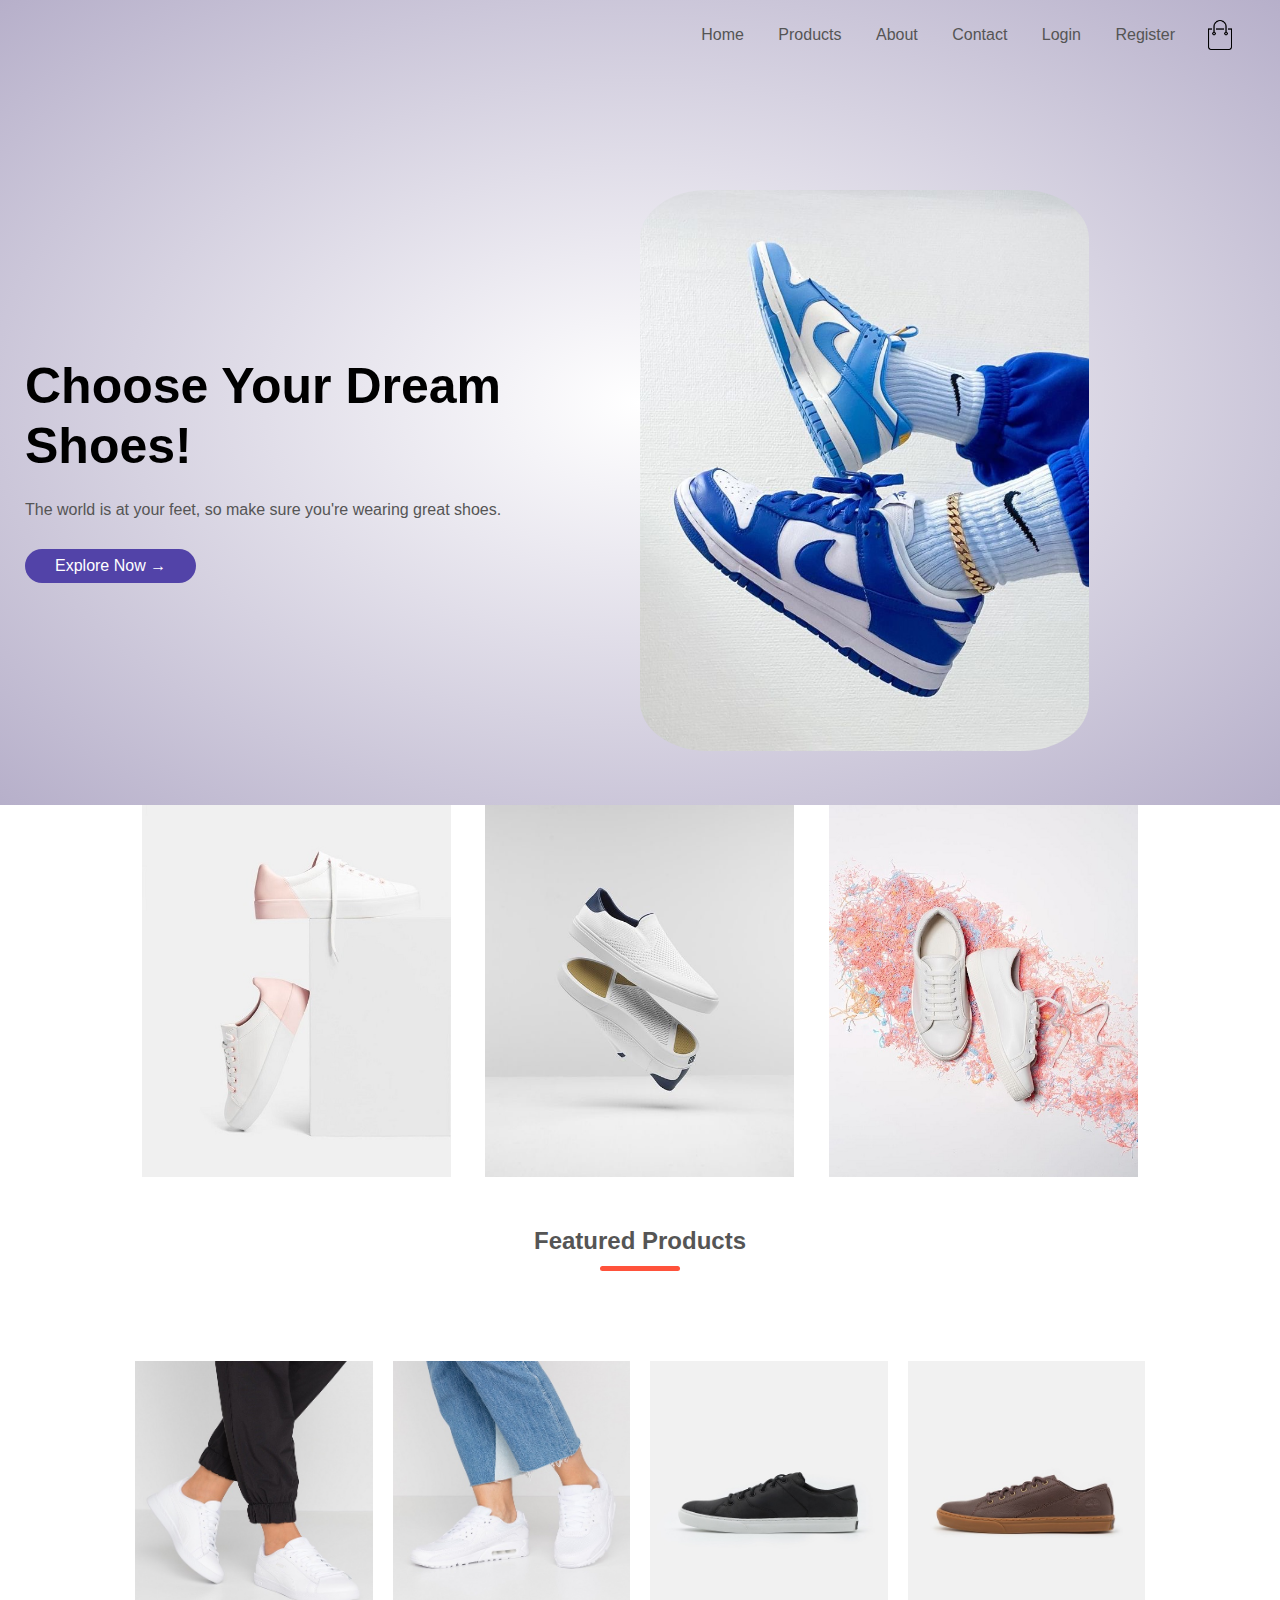
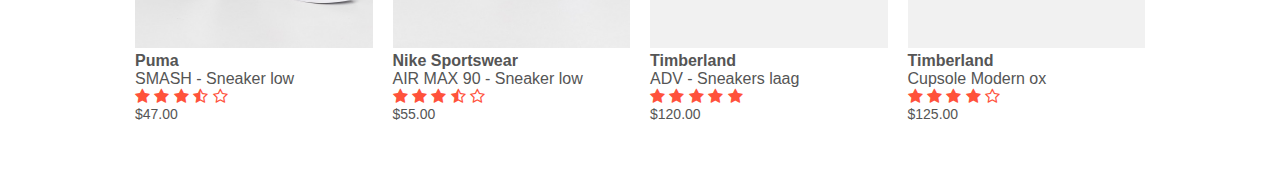
==== index.html @ d2e4b567 "add featured products" ====
<!DOCTYPE html>
<html lang="en">
    <head>
        <meta charset ="UTF-8">
        <title> ShoezZ Store</title>
        <link rel ="stylesheet" href="style.css">
        <link rel="stylesheet" href="https://stackpath.bootstrapcdn.com/font-awesome/4.7.0/css/font-awesome.min.css">
    </head>

    <body>

        <div class="header">

        <div class="container">
            <div class ="navbar">
                <nav>
                    <ul>
                        <li><a href ="">Home</a></li>
                        <li><a href ="">Products</a></li>
                        <li><a href ="">About</a></li>
                        <li><a href ="">Contact</a></li>
                        <li><a href ="">Login</a></li>
                        <li><a href ="">Register</a></li>
                    </ul>
                </nav>
                <img src="images/cart.png" width="30px" height="30px">
                </div>
                <div class="row">
                    <div class="col-1">
                        <h1>Choose Your Dream Shoes!</h1>
                        <p>The world is at your feet, so make sure you're wearing great shoes.</p>
                        <a href = "" class="btn" >Explore Now  &#8594;</a>
                    </div>
                    <div class="col-1">
                    <img src="images/image8.jpg" >
                    </div>
                </div>
        </div>
    </div>
       <!---- featured categories ---->

       <div class="categories">
           <div class="small-container">
            <div class="row">
                <div class="col-2">
                      <img src="images/image3.jpg">
                </div>
                <div class="col-2">
                      <img src="images/image4.jpg">
                  </div>
                  <div class="col-2">
                      <img src="images/image6.jpg">
                  </div>
            </div>
           </div>
           
       </div>

          <!---- featured products ---->
          <div class ="small-container"> 
              <h2 class="title">Featured Products</h2>
              <div class="row">
                  <div class="col-3">
                    <img src="images/product1.jpg" >
                    <h4><b>Puma</b> <br>SMASH - Sneaker low</h4>
                    <div class="rating">
                        <i class="fa fa-star"></i>
                        <i class="fa fa-star"></i>
                        <i class="fa fa-star"></i>
                        <i class="fa fa-star-half-o"></i>
                        <i class="fa fa-star-o"></i>
                    </div>
                    <p>$47.00</p>
                </div>
                <div class="col-3">
                    <img src="images/product2.jpg" >
                    <h4><b>Nike Sportswear </b><br>AIR MAX 90 - Sneaker low</h4>
                    <div class="rating">
                        <i class="fa fa-star"></i>
                        <i class="fa fa-star"></i>
                        <i class="fa fa-star"></i>
                        <i class="fa fa-star-half-o"></i>
                        <i class="fa fa-star-o"></i>
                    </div>
                    <p>$55.00</p>
                </div>
                <div class="col-3">
                    <img src="images/product3.jpg" >
                    <h4><b>Timberland </b><br>ADV - Sneakers laag</h4>
                    <div class="rating">
                        <i class="fa fa-star"></i>
                        <i class="fa fa-star"></i>
                        <i class="fa fa-star"></i>
                        <i class="fa fa-star"></i>
                        <i class="fa fa-star"></i>
                    </div>
                    <p>$120.00</p>
                </div>
                <div class="col-3">
                    <img src="images/product4.jpg" >
                    <h4><b>Timberland </b><br>Cupsole Modern ox</h4>
                    <div class="rating">
                        <i class="fa fa-star"></i>
                        <i class="fa fa-star"></i>
                        <i class="fa fa-star"></i>
                        <i class="fa fa-star"></i>
                        <i class="fa fa-star-o"></i>
                    </div>
                    <p>$125.00</p>
                </div>
              </div>
          </div>



    </body>
</html>
---- style.css ----
*{
    margin: 0;
    padding: 0;
    box-sizing: border-box;
}
body{
  font-family: 'Lucida Sans', 'Lucida Sans Regular', 'Lucida Grande', 'Lucida Sans Unicode', Geneva, Verdana, sans-serif;
}
.navbar{
    display: flex;
    align-items:center;
    padding: 20px;
}
nav{
    flex: 1;
    text-align: right;
}
nav ul{
    display: inline-block;
    list-style-type: none;

}

nav ul li{
   /*making horizontal */
    display: inline-block;
    margin-right: 30px;
}

a{
    text-decoration: none;
    color: #555;
}

/*for whatever paragraph we write it will be this color*/
p{
    color: #555;
}

.container{
    max-width: 1300px;
    margin: auto;
    padding-left: 25px;
    padding-right: 25px;
}

.row{
    display: flex;
    align-items: center;
    flex-wrap: wrap;
    justify-content: space-around;
}

.col-1{
    flex-basis: 50%;
    min-width: 300px;
}

.col-1 img{
    max-width:73%;
    padding:50px 0 ;
  
    border-radius: 15%;
   
}

.col-1 h1{
    font-size: 50px;
    line-height: 60px;
    margin: 25px 0;
}

.btn{
    display: inline-block;
    background: hsl(249, 43%, 46%);
    color: #fff;
    padding: 8px 30px;
    margin: 30px 0;
    border-radius: 30px;
    transition: background 0.5s;
}

.btn:hover{
    background: hsl(209, 23%, 58%);
}

.header{
    background: radial-gradient(#fff, hsl(256, 20%, 74%));
}

.header .row {
    margin-top: 70px;

}

.categories{
    margin: 70 px 0;
}
.col-2{
    flex-basis: 30%;
    min-width: 250px;
    margin-bottom: 30px;
}
.col-2 img{
    width: 100%;
}
.small-container{
    max-width: 1080px;
    margin: auto;
    padding-left: 25px;
    padding-right: 25px;
}

.col-3{
    flex-basis: 25%;
    padding: 10px;
    min-width: 200px;
    margin-bottom: 50px;
    transition: transform 0.5s;
}

.col-3 img{
    width: 100%;
}

.title{
    text-align: center;
    margin: 0 auto 80px;
    position: relative;
    line-height: 60px;
    color: #555;
}

.title::after{
    content: '';
    background: #ff523b;
    width: 80px;
    height: 5px;
    border-radius: 5px;
    position: absolute;
    bottom: 0;
    left: 50%;
    transform: translateX(-50%);
}

h4{
    color: #555;
    font-weight: normal;
}
.col-3 p{
    font-size: 14px;

}
.rating .fa{
    color: #ff523b;
}

.col-3:hover{
    transform: translateY(-5px);
}
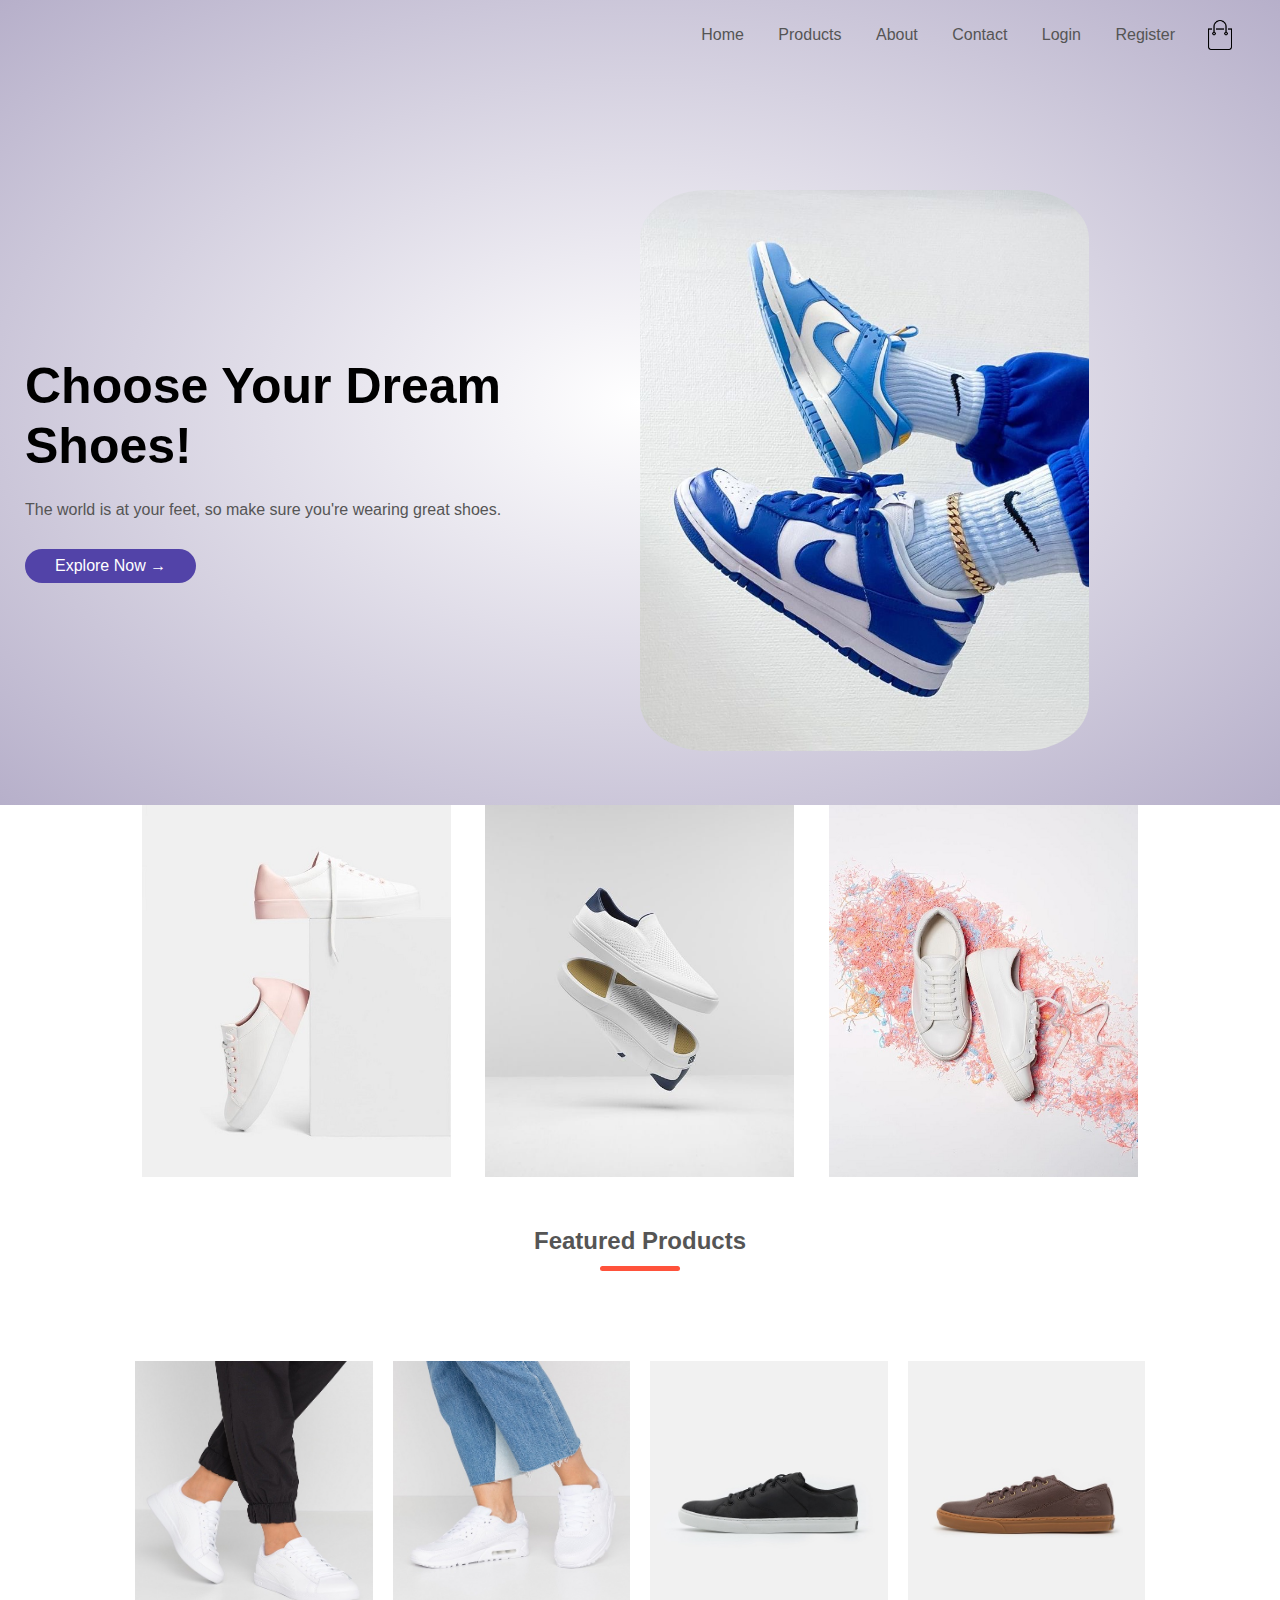
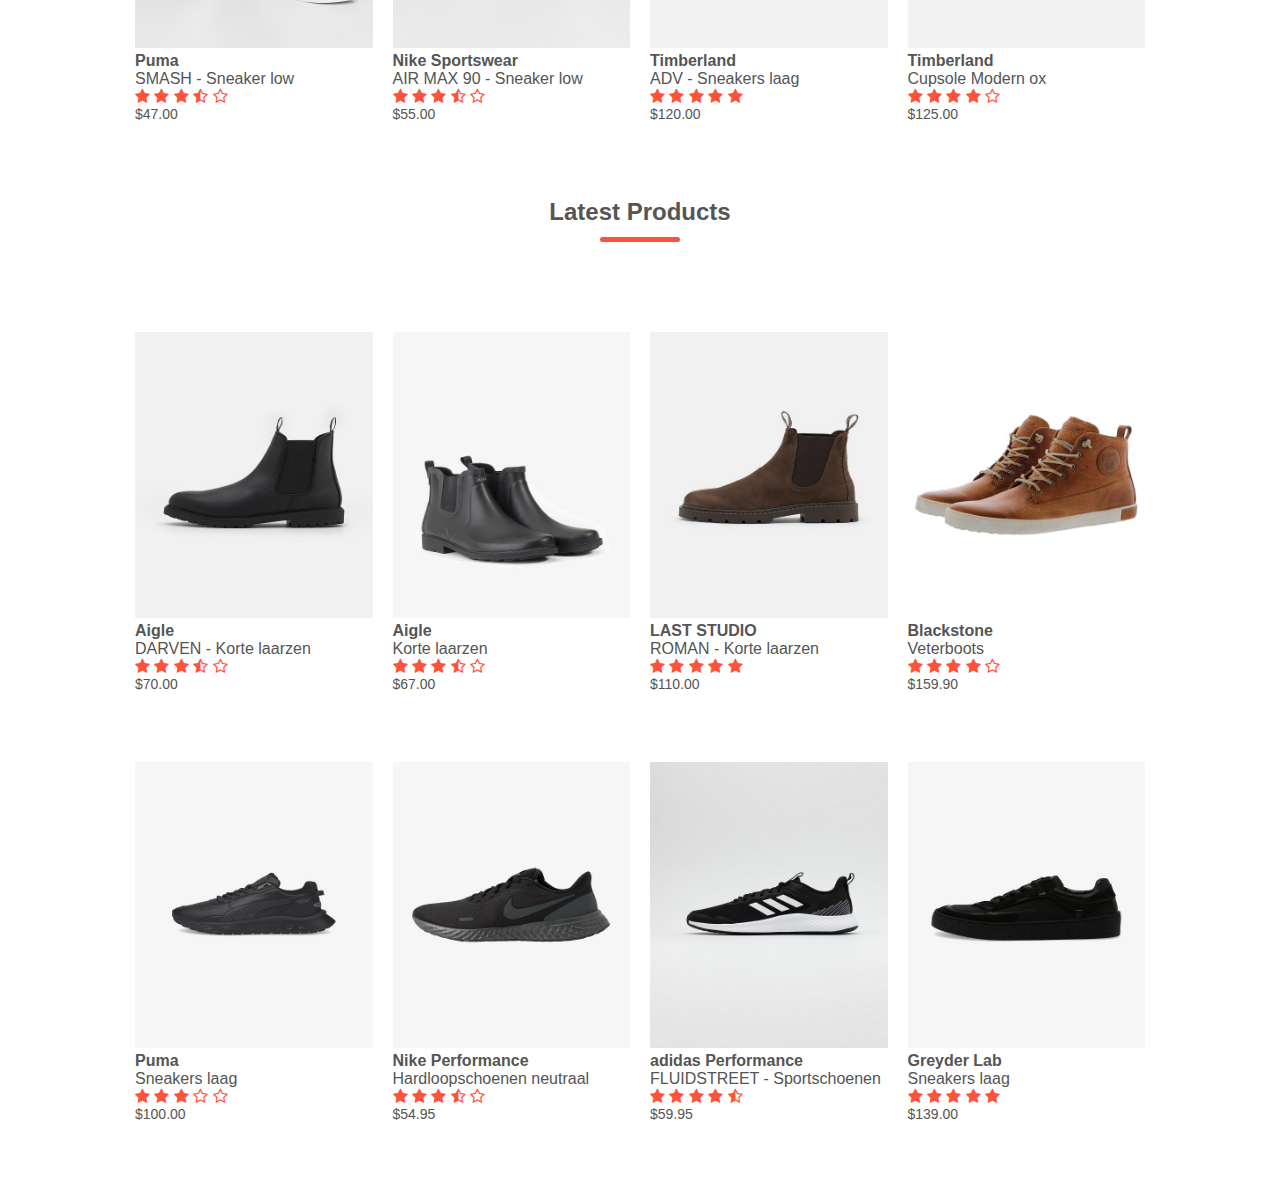
==== commit 7751f470: "design recent products" ====
--- a/index.html
+++ b/index.html
@@ -60,6 +60,7 @@
           <div class ="small-container"> 
               <h2 class="title">Featured Products</h2>
               <div class="row">
+
                   <div class="col-3">
                     <img src="images/product1.jpg" >
                     <h4><b>Puma</b> <br>SMASH - Sneaker low</h4>
@@ -108,7 +109,114 @@
                     </div>
                     <p>$125.00</p>
                 </div>
-              </div>
+              </div> 
+
+
+
+
+              <h2 class="title">Latest Products</h2>
+              <div class="row">
+
+                <div class="col-3">
+                  <img src="images/product5.jpg" >
+                  <h4><b>Aigle</b> <br>DARVEN - Korte laarzen</h4>
+                  <div class="rating">
+                      <i class="fa fa-star"></i>
+                      <i class="fa fa-star"></i>
+                      <i class="fa fa-star"></i>
+                      <i class="fa fa-star-half-o"></i>
+                      <i class="fa fa-star-o"></i>
+                  </div>
+                  <p>$70.00</p>
+              </div>
+              <div class="col-3">
+                  <img src="images/product6.jpg" >
+                  <h4><b>Aigle</b><br>Korte laarzen</h4>
+                  <div class="rating">
+                      <i class="fa fa-star"></i>
+                      <i class="fa fa-star"></i>
+                      <i class="fa fa-star"></i>
+                      <i class="fa fa-star-half-o"></i>
+                      <i class="fa fa-star-o"></i>
+                  </div>
+                  <p>$67.00</p>
+              </div>
+              <div class="col-3">
+                  <img src="images/product7.jpg" >
+                  <h4><b>LAST STUDIO </b><br>ROMAN - Korte laarzen</h4>
+                  <div class="rating">
+                      <i class="fa fa-star"></i>
+                      <i class="fa fa-star"></i>
+                      <i class="fa fa-star"></i>
+                      <i class="fa fa-star"></i>
+                      <i class="fa fa-star"></i>
+                  </div>
+                  <p>$110.00</p>
+              </div>
+              <div class="col-3">
+                  <img src="images/product8.jpg" >
+                  <h4><b>Blackstone </b><br>Veterboots</h4>
+                  <div class="rating">
+                      <i class="fa fa-star"></i>
+                      <i class="fa fa-star"></i>
+                      <i class="fa fa-star"></i>
+                      <i class="fa fa-star"></i>
+                      <i class="fa fa-star-o"></i>
+                  </div>
+                  <p>$159.90</p>
+              </div>
+
+            </div> 
+
+            <div class="row">
+            <div class="col-3">
+                <img src="images/product9.jpg" >
+                <h4><b>Puma</b> <br>Sneakers laag</h4>
+                <div class="rating">
+                    <i class="fa fa-star"></i>
+                    <i class="fa fa-star"></i>
+                    <i class="fa fa-star"></i>
+                    <i class="fa fa-star-o"></i>
+                    <i class="fa fa-star-o"></i>
+                </div>
+                <p>$100.00</p>
+            </div>
+            <div class="col-3">
+                <img src="images/product10.jpg" >
+                <h4><b>Nike Performance</b><br>Hardloopschoenen neutraal</h4>
+                <div class="rating">
+                    <i class="fa fa-star"></i>
+                    <i class="fa fa-star"></i>
+                    <i class="fa fa-star"></i>
+                    <i class="fa fa-star-half-o"></i>
+                    <i class="fa fa-star-o"></i>
+                </div>
+                <p>$54.95</p>
+            </div>
+            <div class="col-3">
+                <img src="images/product11.jpg" >
+                <h4><b>adidas Performance </b><br>FLUIDSTREET - Sportschoenen</h4>
+                <div class="rating">
+                    <i class="fa fa-star"></i>
+                    <i class="fa fa-star"></i>
+                    <i class="fa fa-star"></i>
+                    <i class="fa fa-star"></i>
+                    <i class="fa fa-star-half-o"></i>
+                </div>
+                <p>$59.95</p>
+            </div>
+            <div class="col-3">
+                <img src="images/product12.jpg" >
+                <h4><b>Greyder Lab </b><br>Sneakers laag</h4>
+                <div class="rating">
+                    <i class="fa fa-star"></i>
+                    <i class="fa fa-star"></i>
+                    <i class="fa fa-star"></i>
+                    <i class="fa fa-star"></i>
+                    <i class="fa fa-star"></i>
+                </div>
+                <p>$139.00</p>
+            </div>
           </div>
 
 
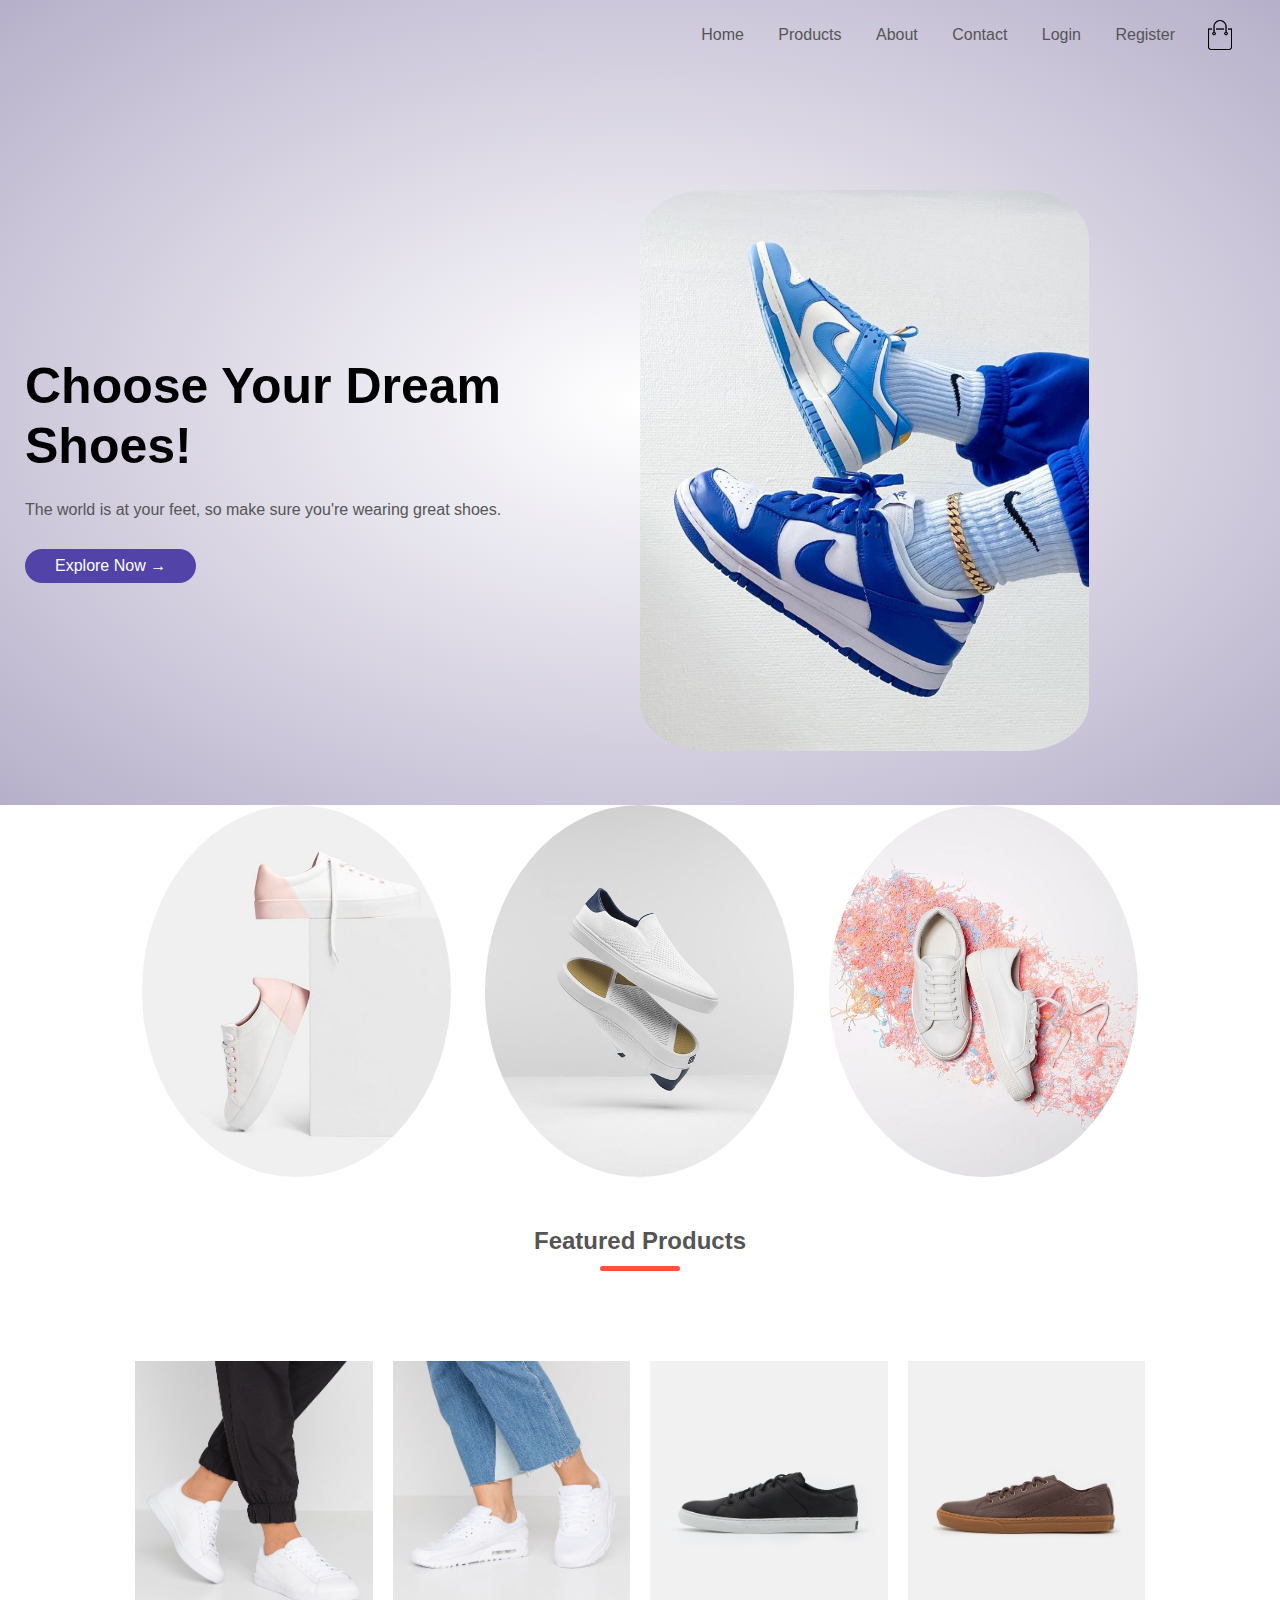
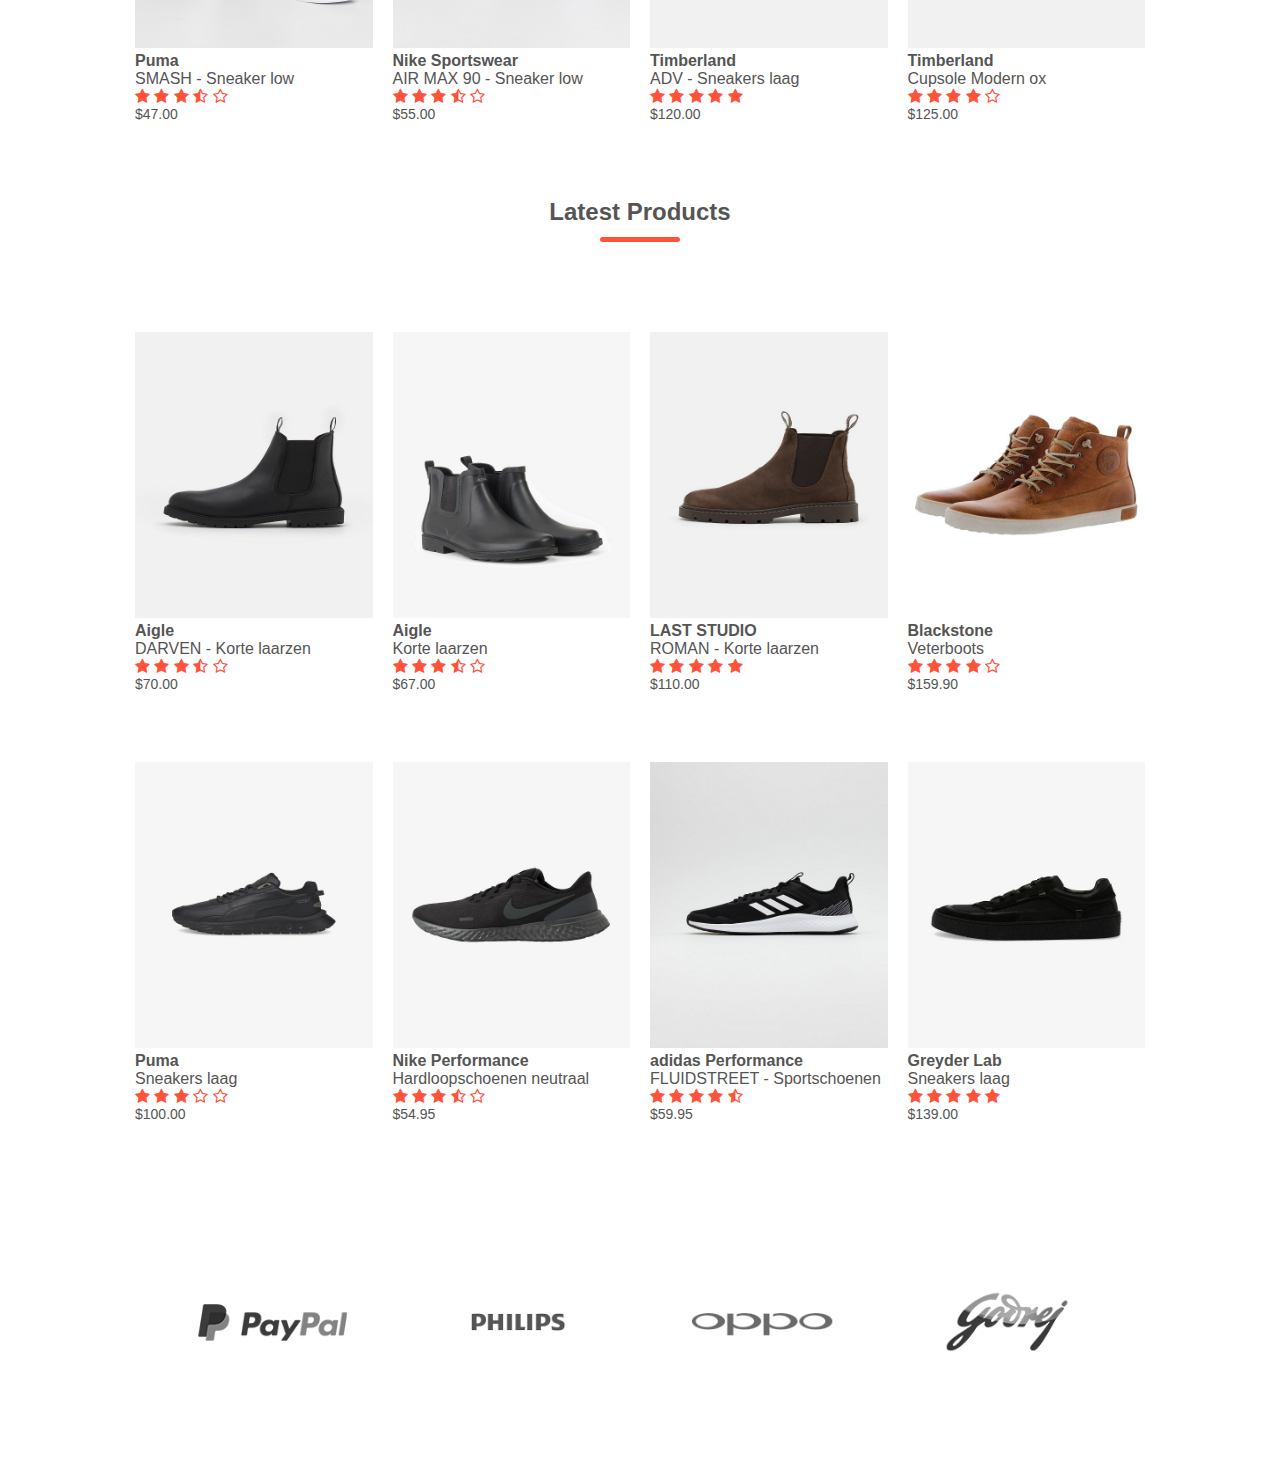
==== commit fbbe0501: "brands added" ====
--- a/index.html
+++ b/index.html
@@ -2,7 +2,7 @@
 <html lang="en">
     <head>
         <meta charset ="UTF-8">
-        <title> ShoezZ Store</title>
+        <title> ShoezZ </title>
         <link rel ="stylesheet" href="style.css">
         <link rel="stylesheet" href="https://stackpath.bootstrapcdn.com/font-awesome/4.7.0/css/font-awesome.min.css">
     </head>
@@ -219,7 +219,26 @@
             </div>
           </div>
 
-
+<!----brands------>
+
+        <div class="brands">
+            <div class="small-container">
+                <div class="row">
+                   <div class="col-4">
+                       <img src="images/logo-paypal.png" >
+                   </div>
+                   <div class="col-4">
+                    <img src="images/logo-philips.png" >
+                </div>
+                <div class="col-4">
+                    <img src="images/logo-oppo.png" >
+                </div>
+                <div class="col-4">
+                    <img src="images/logo-godrej.png" >
+                </div>
+                </div>
+            </div>
+        </div>
 
     </body>
 </html>--- a/style.css
+++ b/style.css
@@ -103,6 +103,7 @@
 }
 .col-2 img{
     width: 100%;
+    border-radius: 50%;
 }
 .small-container{
     max-width: 1080px;
@@ -157,4 +158,21 @@
 
 .col-3:hover{
     transform: translateY(-5px);
+}
+/*brands***********************/
+.brands{
+    margin: 100px auto;
+}
+.col-4{
+    width: 160px;
+}
+/*logos are all gray*/
+.col-4 img{
+    width: 100%;
+    cursor: pointer;
+    filter: grayscale(100%);
+}
+/*logo becomes colorful*/
+.col-4 img:hover{
+    filter:grayscale(0);
 }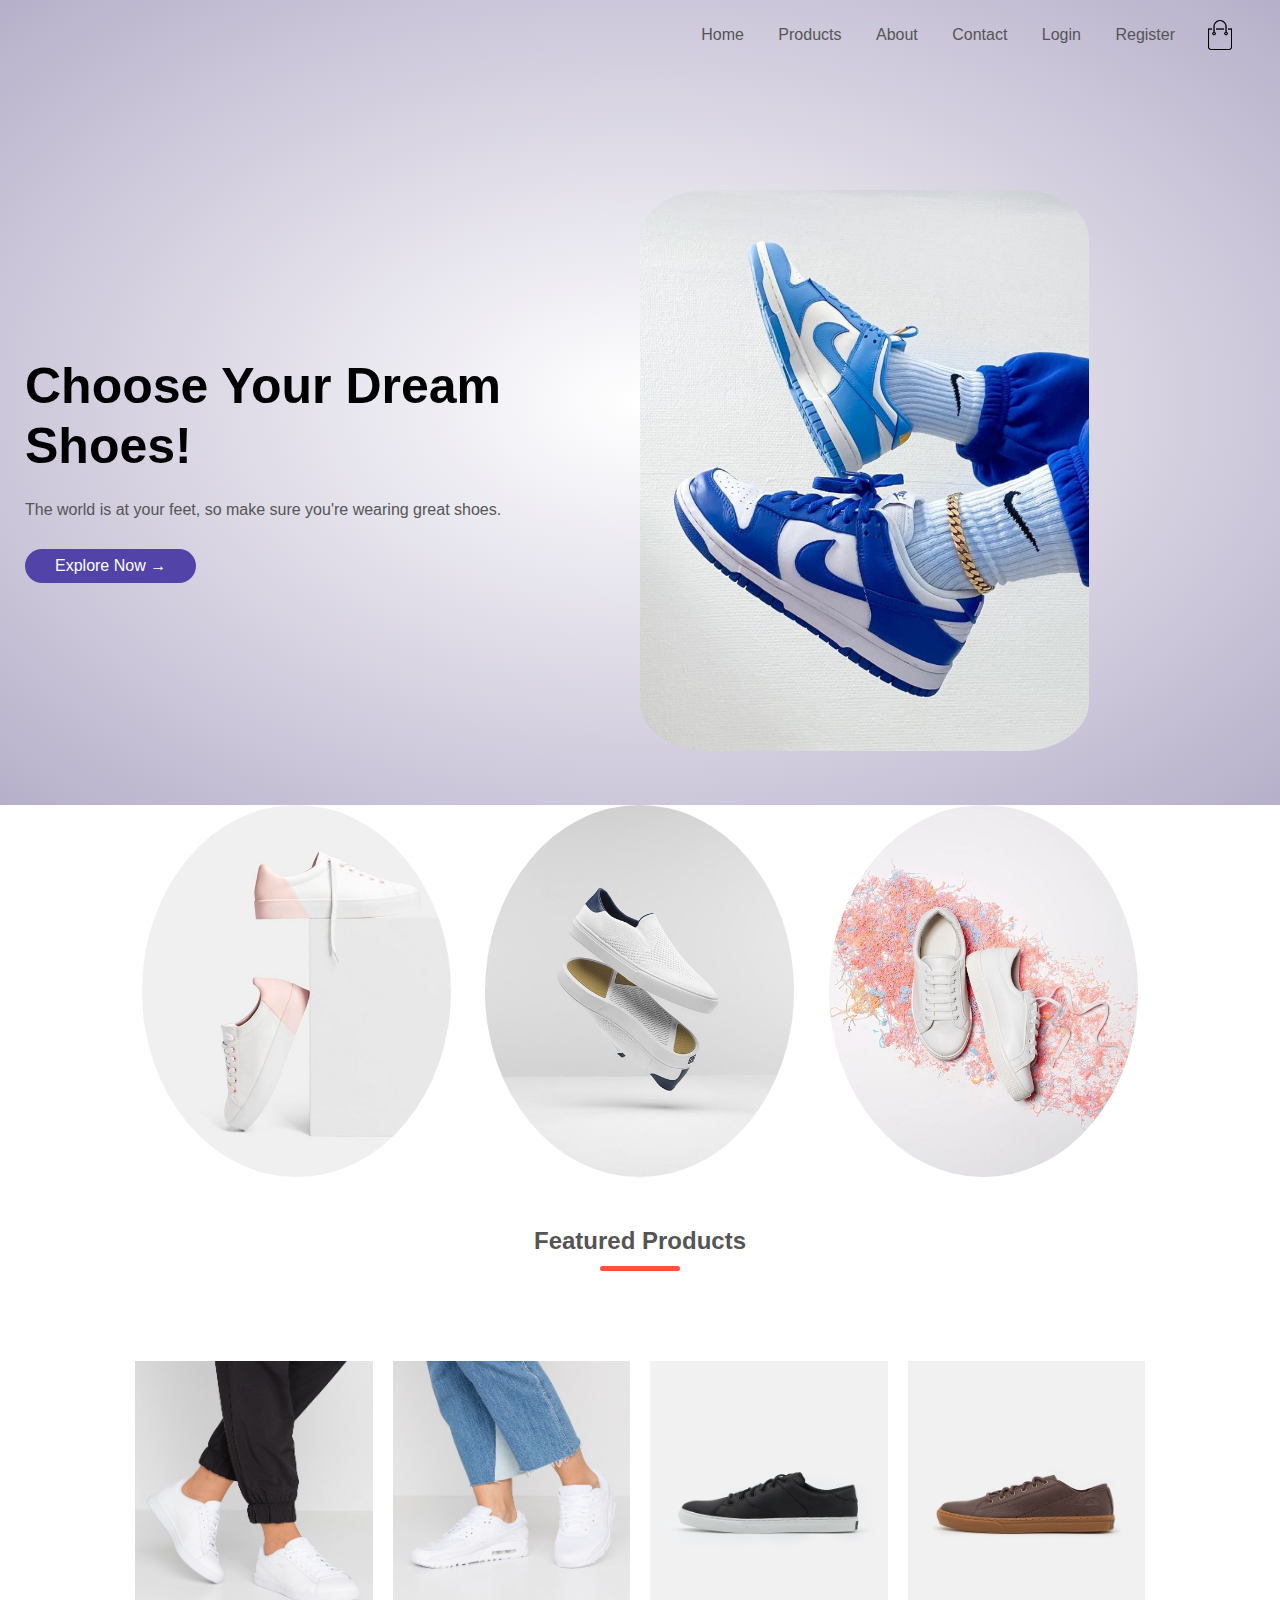
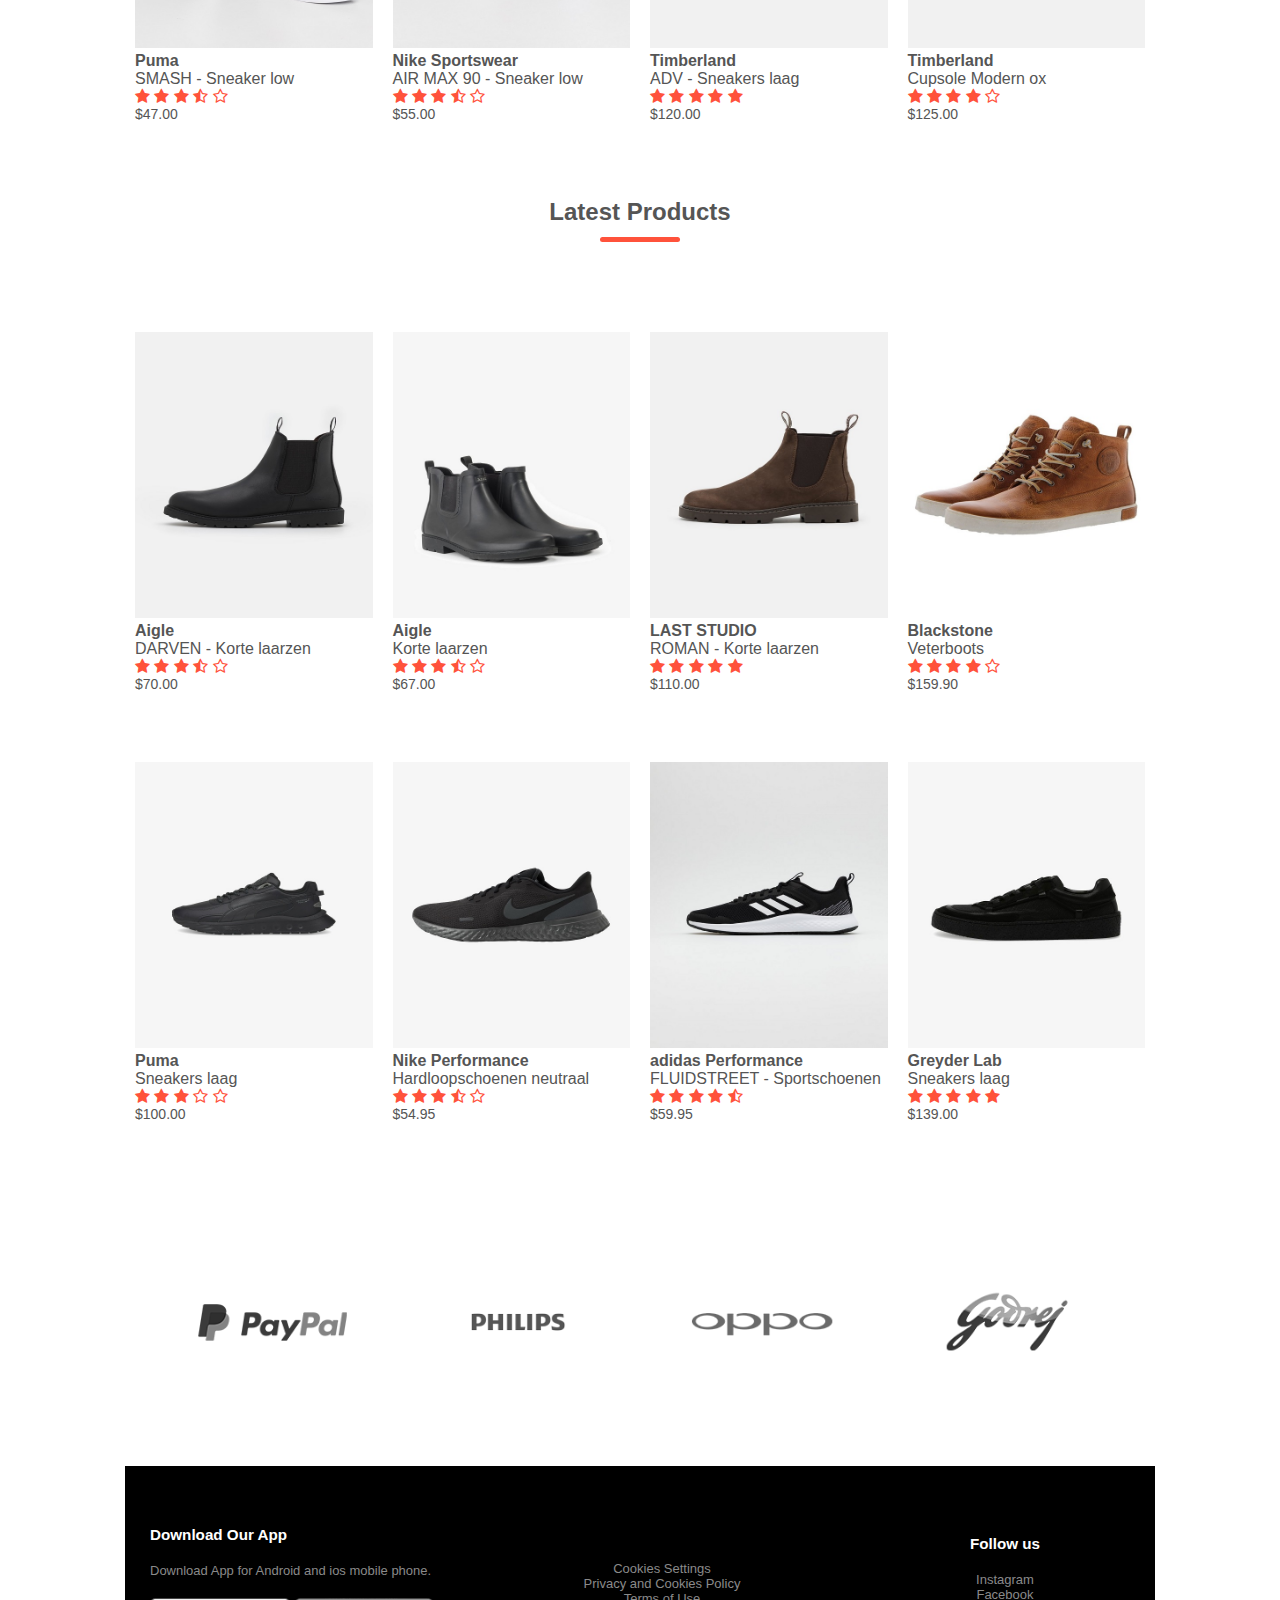
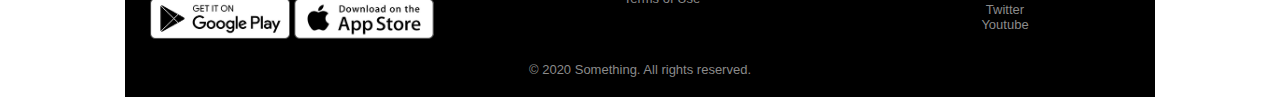
==== commit 0127dbef: "create footer" ====
--- a/index.html
+++ b/index.html
@@ -240,5 +240,42 @@
             </div>
         </div>
 
+
+        <!----------footer------->
+
+        <div class="footer">
+            <div class="container">
+                <div class="row">
+                    <div class="footer-col-1">
+                        <h3>Download Our App</h3>
+                        <p>Download App for Android and ios mobile phone.</p>
+                        <div class="app-logo">
+                            <img src="images/play-store.png">
+                            <img src="images/app-store.png">
+                        </div>
+                    </div>
+                    <div class="footer-col-2">
+                      
+                        <ul>
+                            <li>Cookies Settings</li>
+                            <li>Privacy and Cookies Policy</li>
+                            <li>Terms of Use</li>
+                        </ul>
+                    </div>
+                    <div class="footer-col-3">
+                        <h3>Follow us </h3>
+                        <ul>
+                            <li>Instagram</li>
+                            <li>Facebook</li>
+                            <li>Twitter</li>
+                            <li>Youtube</li>
+                        </ul>
+                    </div>
+                    <div class="legal">
+                        <p>&copy; 2020 Something. All rights reserved.</p>
+
+                </div>
+            </div>
+        </div>
     </body>
 </html>--- a/style.css
+++ b/style.css
@@ -175,4 +175,62 @@
 /*logo becomes colorful*/
 .col-4 img:hover{
     filter:grayscale(0);
-}+}
+
+/*footer********************/
+
+.footer{
+   background: #000000;
+    color: #8a8a8a;
+    font-size: 13px;
+    padding: 60px 0 20px;
+    font-family:sans-serif;
+
+       
+}
+
+.footer p{
+    color: #8a8a8a;
+}
+
+.footer h3{
+    color: #fff;
+    margin-bottom: 20px;
+}
+
+.footer-col-1, .footer-col-2, .footer-col-3{
+    min-width: 250px;
+    margin-bottom: 20px;
+}
+
+.footer-col-1{
+    flex-basis: 30%;
+}
+
+.footer-col-2{
+    flex: 1;
+    text-align: center;
+}
+
+.footer-col-2, .footer-col-3{
+    flex-basis: 12%;
+    text-align: center;
+}
+/*delete bullet points*/
+ul{
+    list-style-type: none;
+}
+
+.app-logo{
+    margin-top: 20px;
+}
+
+.app-logo img{
+    width: 140px;
+}
+
+.legal {
+    display: flex;
+    flex-wrap: wrap;
+    color: #999;
+  }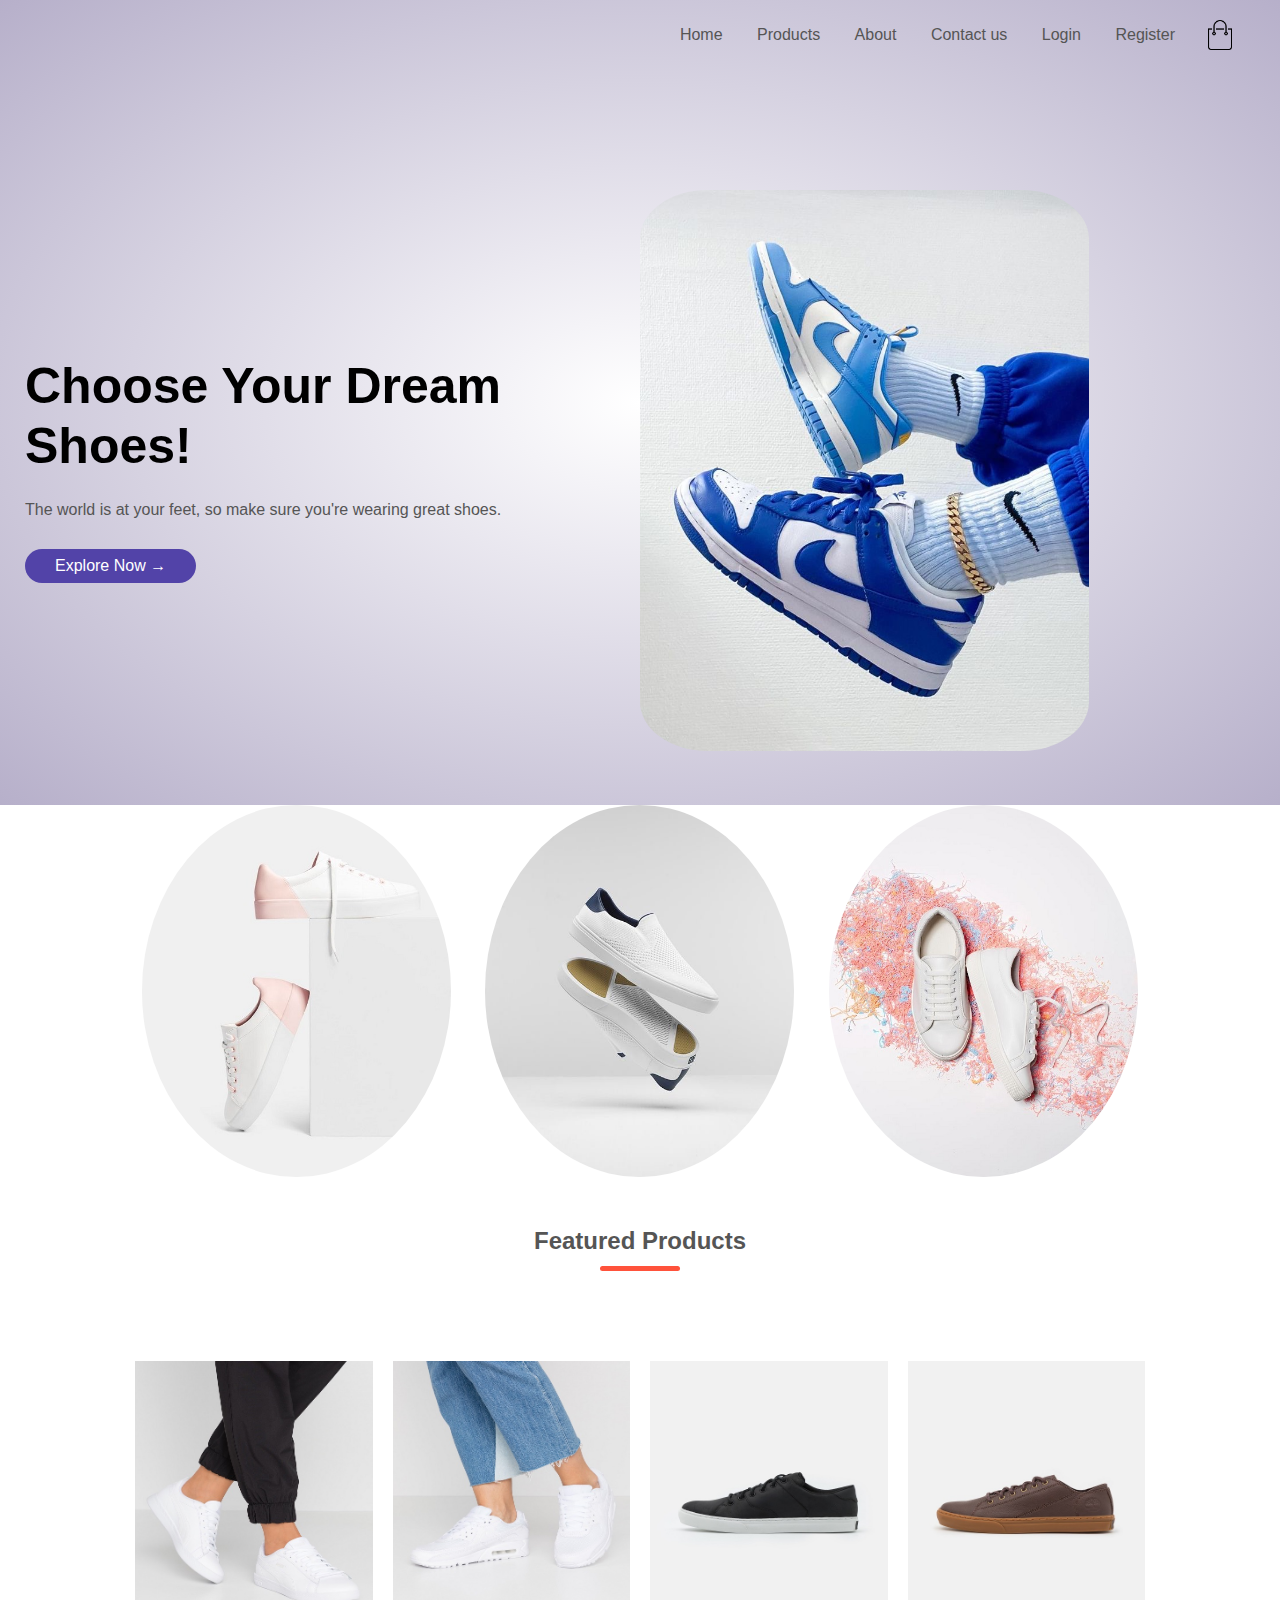
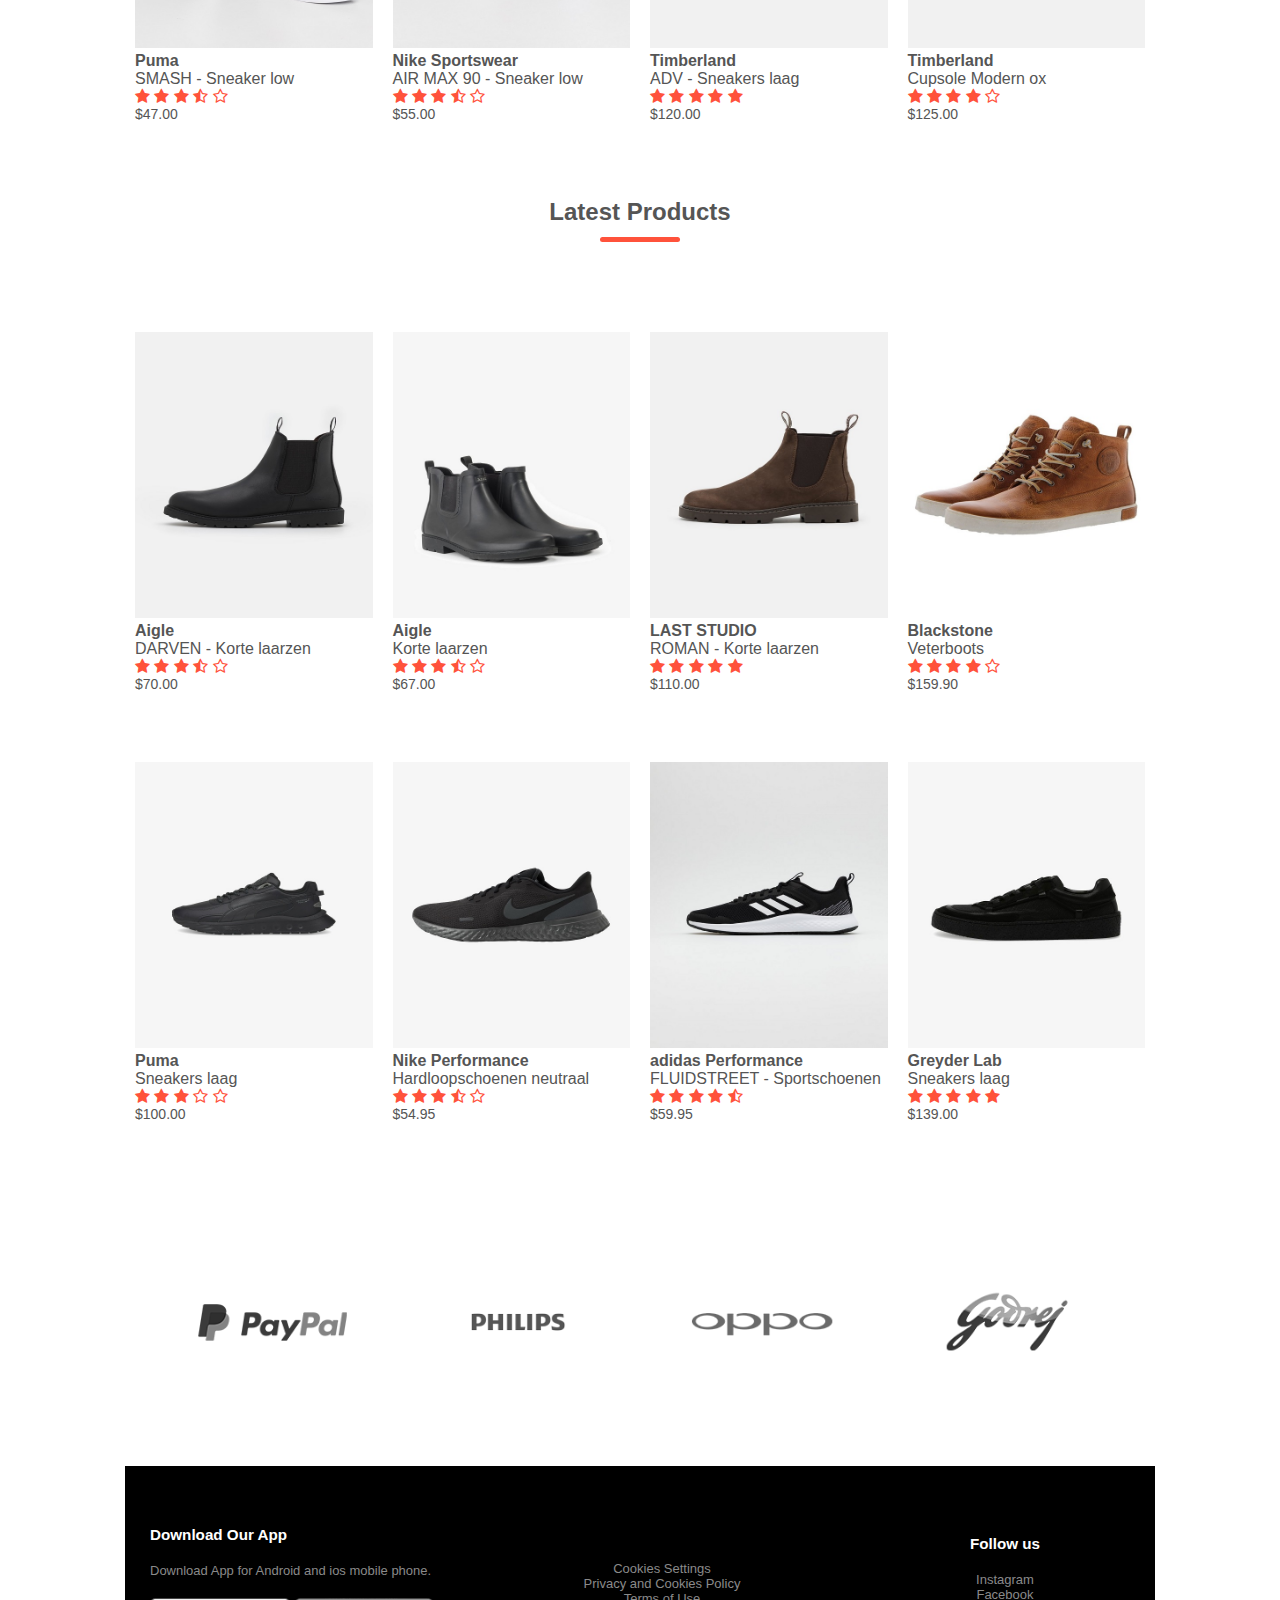
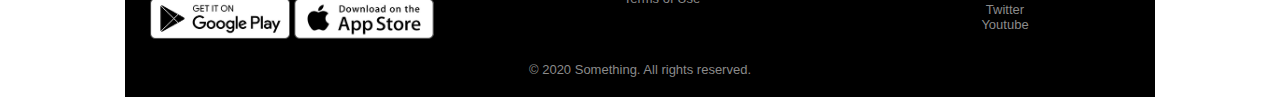
==== commit e13485d7: "contact us page" ====
--- a/index.html
+++ b/index.html
@@ -18,9 +18,10 @@
                         <li><a href ="">Home</a></li>
                         <li><a href ="">Products</a></li>
                         <li><a href ="">About</a></li>
-                        <li><a href ="">Contact</a></li>
-                        <li><a href ="">Login</a></li>
-                        <li><a href ="">Register</a></li>
+                        <li><a href ="ContactUs/Contact.html">Contact us</a></li>
+                        <li><a href ="LogInRegister/LogIn.html">Login</a></li>
+                        <li><a href ="LogInRegister/Register.html">Register</a></li>
+                      
                     </ul>
                 </nav>
                 <img src="images/cart.png" width="30px" height="30px">
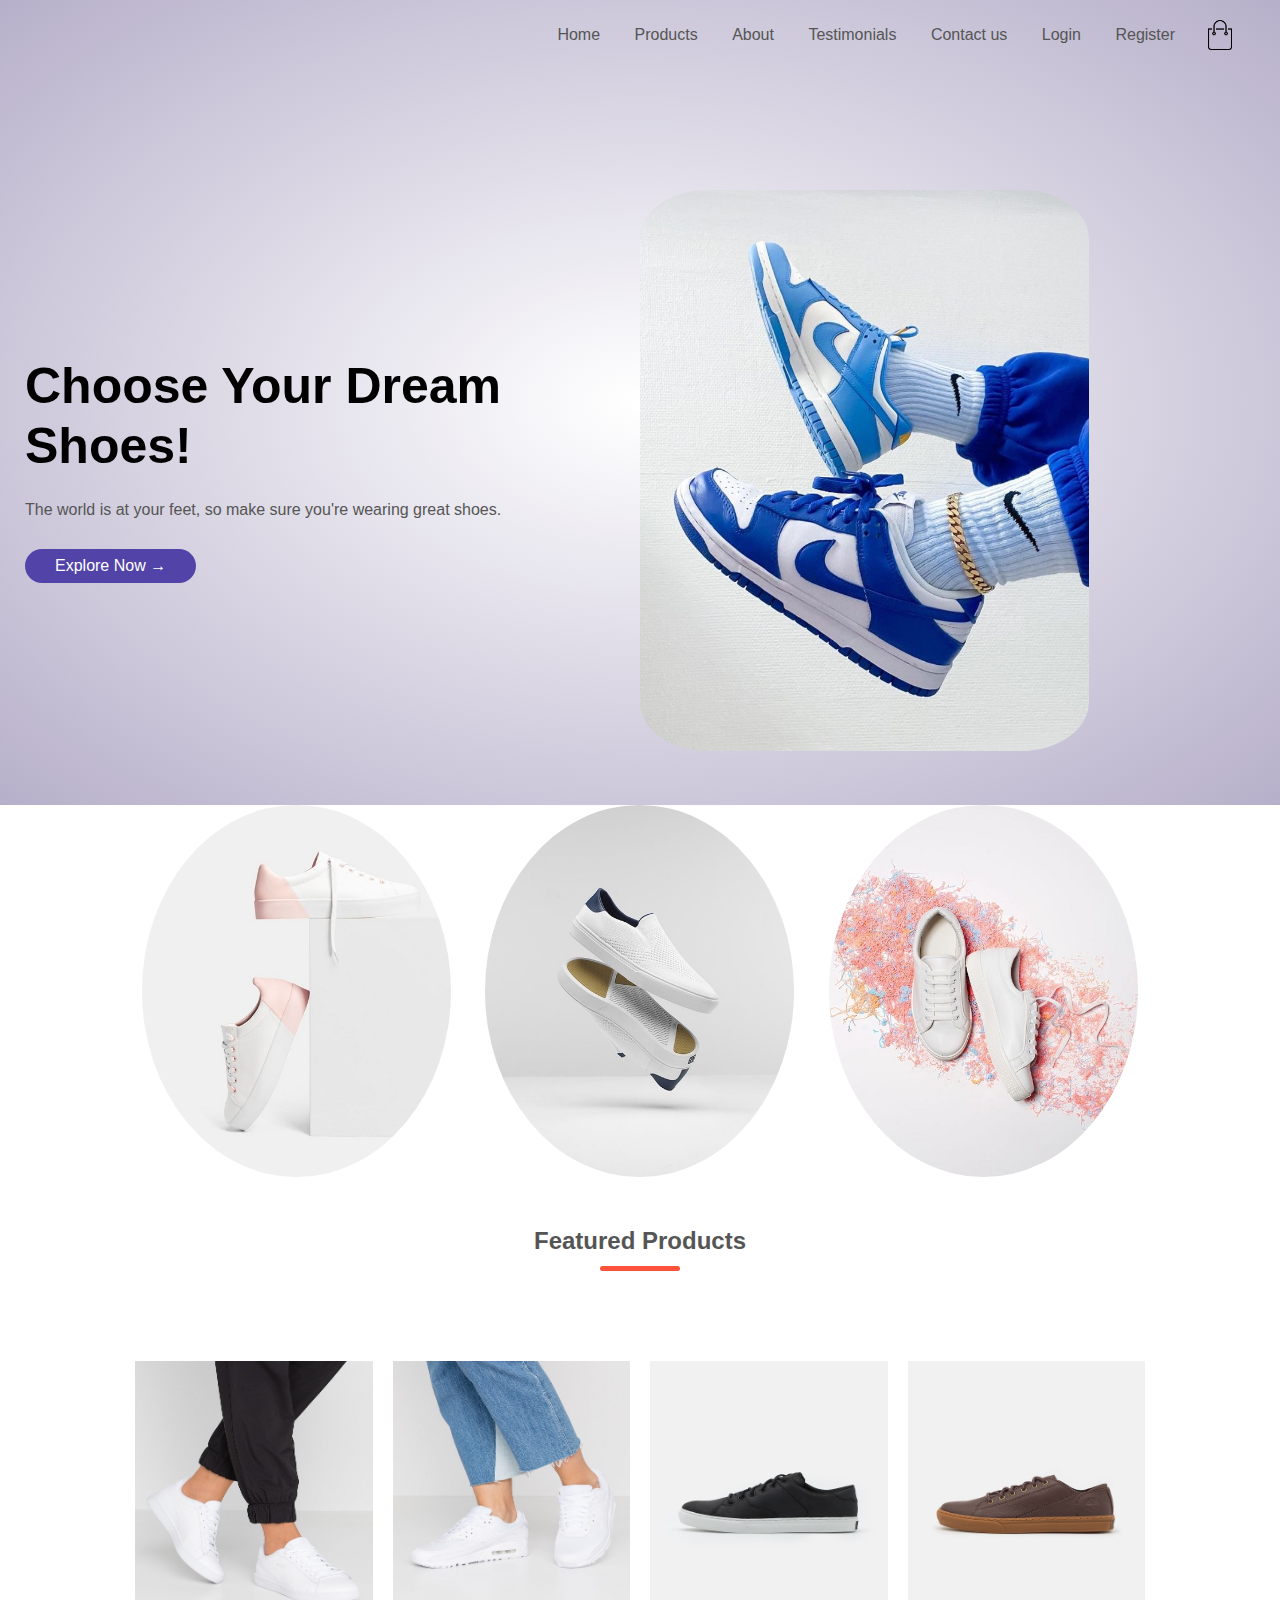
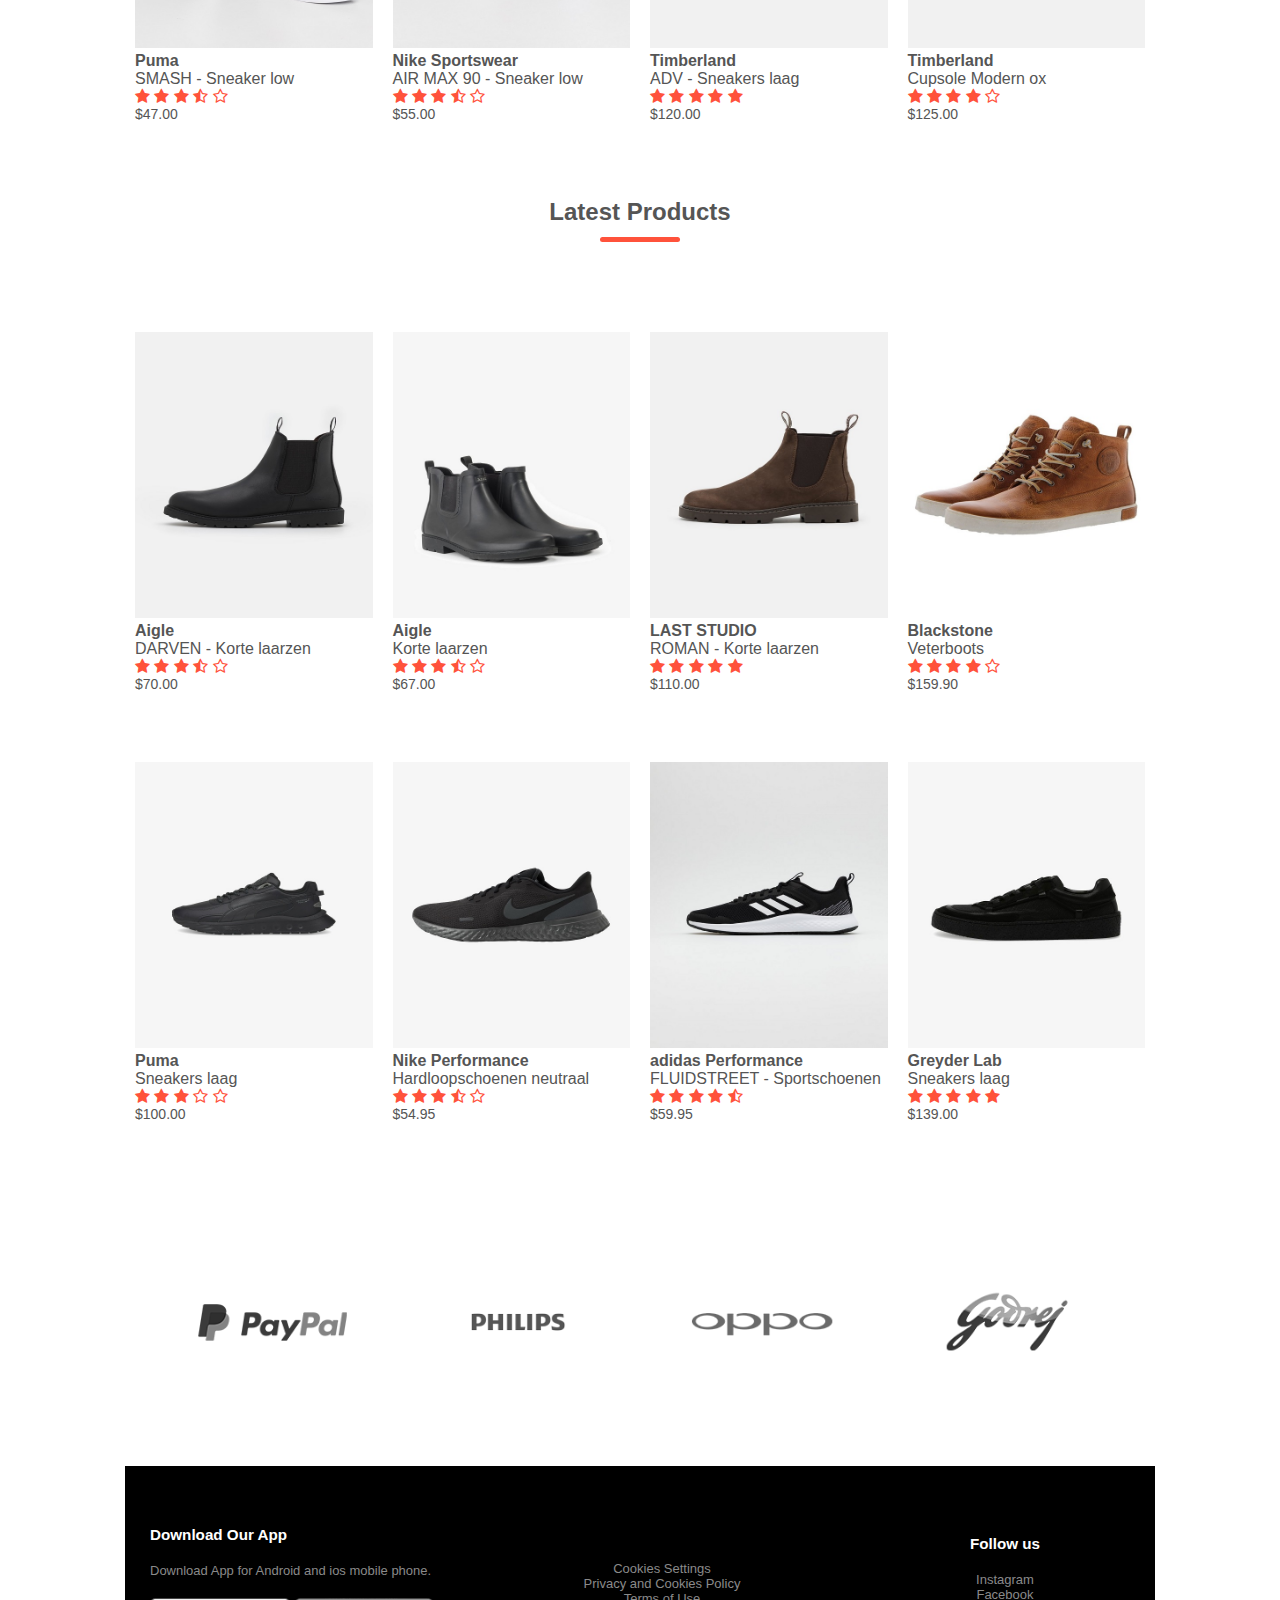
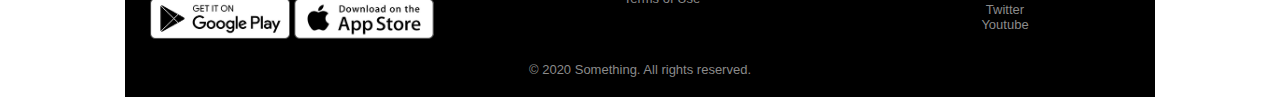
==== commit b92fe466: "added Testimonials responsive page" ====
--- a/index.html
+++ b/index.html
@@ -18,9 +18,11 @@
                         <li><a href ="">Home</a></li>
                         <li><a href ="">Products</a></li>
                         <li><a href ="">About</a></li>
+                        <li><a href ="Testimonials/testimonials.html">Testimonials</a></li>
                         <li><a href ="ContactUs/Contact.html">Contact us</a></li>
                         <li><a href ="LogInRegister/LogIn.html">Login</a></li>
                         <li><a href ="LogInRegister/Register.html">Register</a></li>
+                        
                       
                     </ul>
                 </nav>
